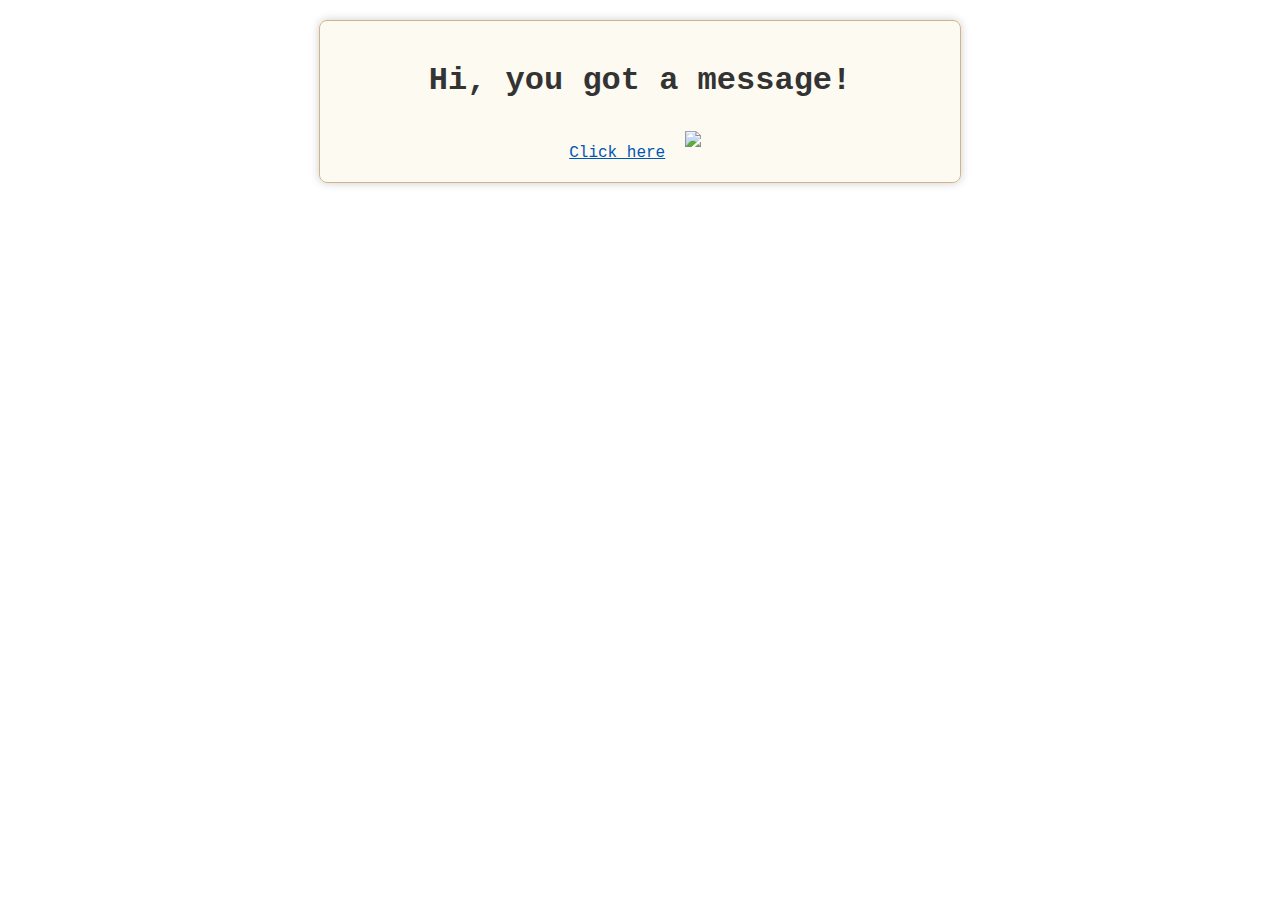
==== index.html @ fb471f65 "Update and rename index2.html to index.html" ====
<!DOCTYPE html>
<html lang="en">
<head>
    <meta charset="UTF-8">
    <meta name="viewport" content="width=device-width, initial-scale=1.0">
    <title>Happy Birthday</title>
    <style>
        body {
            font-family: 'Courier New', Courier, monospace;
            text-align: center;
/* background: url('https://cdn.pixabay.com/photo/2020/09/21/15/21/background-5590342_1280.png') no-repeat center center fixed; */
background: url('https://cdn.pixabay.com/photo/2019/02/20/10/37/pattern-4008915_1280.png') no-repeat center center fixed;
/* background: url('https://cdn.pixabay.com/photo/2024/06/25/09/41/birthday-8852344_1280.png') no-repeat center center fixed; */
            background-size: cover;
            margin: 0;
            padding: 0;
            color: #333;
        }
        #welcome, #message, #popup {
            background: rgba(255, 255, 255, 0.9); /* Slightly transparent background */
            border: 1px solid #d2b48c; /* Light tan border */
            padding: 20px;
            border-radius: 8px;
            box-shadow: 0 0 10px rgba(0,0,0,0.2);
            margin: 20px auto;
            max-width: 600px;
        }
        #welcome {
            background: rgba(253, 249, 240, 0.9); /* Very light beige */
        }
        #message {
            display: none;
        }
        #popup {
            display: none;
            position: fixed;
            top: 50%;
            left: 50%;
            transform: translate(-50%, -50%);
            z-index: 1000;
        }
        #popup button {
            margin: 10px;
            padding: 10px 20px;
            border: none;
            border-radius: 5px;
            font-size: 16px;
            cursor: pointer;
        }
        #yesButton {
            background-color: #8fbc8f; /* Light green */
            color: white;
        }
        #noButton {
            background-color: #f08080; /* Light coral */
            color: white;
        }
        #noButton {
            position: absolute;
        }
        img {
            max-width: 100px;
            margin: 10px;
        }
        .clickable {
            cursor: pointer;
            color: #0056b3;
            text-decoration: underline;
        }
        .postcard {
            background: rgba(245, 245, 220, 0.9); /* Light beige for postcard */
            border: 1px solid #d2b48c; /* Light tan border */
            padding: 20px;
            border-radius: 8px;
            margin: 20px auto;
            max-width: 600px;
            position: relative;
        }
        .stamp {
            display: inline-block;
            width: 80px;
            height: 80px;
background: url('https://www.example.com/vintage-stamp.png') no-repeat;
            background-size: cover;
            position: absolute;
            top: 10px;
            right: 10px;
        }
    </style>
</head>
<body>
    <!-- Initial Page -->
    <div id="welcome" class="postcard">
        <div class="stamp"></div>
        <h1>Hi, you got a message!</h1>
        <span class="clickable" id="clickHere">Click here</span>
<img src="https://www.example.com/love-heart.png">
    </div>
 
    <!-- Message Page -->
    <div id="message" class="postcard">
        <div class="stamp"></div>
        <h2>Hey love, there's a special note just for you!</h2>
        <h1>HAPPY BIRTHDAY LOVE</h1>
        <p id="intro">Hey dear... <span class="clickable" id="showMore">Show More</span></p>
        <p id="fullMessage" style="display: none;">
            Hey babe, you're truly one of a kind. I've never met anyone as sweet and caring as you.
            Every guy I meet just doesn't compare to you. You always make me feel so special, and I appreciate everything you do.
            I know life's been throwing curveballs at you lately, but I'm here rooting for you, hoping you get all the goodness you deserve.
            Happy Birthday, my love! You're going places, maybe not now, but I believe in you. Your happiness is my happiness, just like you want the best for me.
            Sending you all my love and flirty vibes on your special day! 💖🎉🌟 And if your TL disturbs you on your special day, I'll kick his butt out for sure! 😄🎂👊
        </p>
        <button id="showPopup">Show Popup</button>
    </div>
 
    <!-- Popup -->
    <div id="popup">
        <p>I hope this brings a smile on your face!</p>
        <button id="yesButton">Yes</button>
        <button id="noButton">No</button>
    </div>
 
    <!-- Favorite Song Content -->
    <div id="favoriteSong" style="display: none;">
        <h2>Enjoy Your Favorite Song!</h2>
        <audio controls autoplay>
            <source src="path_to_your_song.mp3" type="audio/mpeg">
            Your browser does not support the audio element.
        </audio>
    </div>
 
    <!-- JavaScript for Interactivity -->
    <script>
        // Show message section when "Click here" is clicked
        document.getElementById('clickHere').addEventListener('click', () => {
            document.getElementById('welcome').style.display = 'none';
            document.getElementById('message').style.display = 'block';
        });
 
        // Show full message when "Show More" is clicked
        document.getElementById('showMore').addEventListener('click', () => {
            document.getElementById('fullMessage').style.display = 'block';
            document.getElementById('showMore').style.display = 'none';
        });
 
        // Show popup when "Show Popup" button is clicked
        document.getElementById('showPopup').addEventListener('click', () => {
            document.getElementById('popup').style.display = 'block';
        });
 
        // Hide popup and redirect to favorite song when "Yes" button is clicked
        document.getElementById('yesButton').addEventListener('click', () => {
            document.getElementById('popup').style.display = 'none';
            document.getElementById('message').style.display = 'none';
            document.getElementById('favoriteSong').style.display = 'block';
        });
 
        // Function to move "No" button only when the mouse is close to it
        function moveNoButton(event) {
            const noButton = document.getElementById('noButton');
            const popupRect = document.getElementById('popup').getBoundingClientRect();
 
            const offsetX = 20;
            const offsetY = 20;
            let x = event.clientX - popupRect.left - noButton.offsetWidth / 2 + offsetX;
let y = event.clientY - popupRect.top - noButton.offsetHeight / 2 + offsetY;
 
            // Ensure the button stays within the popup area
            x = Math.max(offsetX, Math.min(popupRect.width - noButton.offsetWidth - offsetX, x));
            y = Math.max(offsetY, Math.min(popupRect.height - noButton.offsetHeight - offsetY, y));
 
noButton.style.position = 'absolute';
noButton.style.left = `${x}px`;
noButton.style.top = `${y}px`;
        }
 
        // Add event listener to move "No" button only when clicked
        let isMovingNoButton = false;
        document.getElementById('noButton').addEventListener('mousedown', () => {
            isMovingNoButton = true;
            document.addEventListener('mousemove', moveNoButton);
        });
 
        // Stop moving "No" button when mouse is released
        document.addEventListener('mouseup', () => {
            if (isMovingNoButton) {
                document.removeEventListener('mousemove', moveNoButton);
                isMovingNoButton = false;
            }
        });
    </script>
</body>
</html>
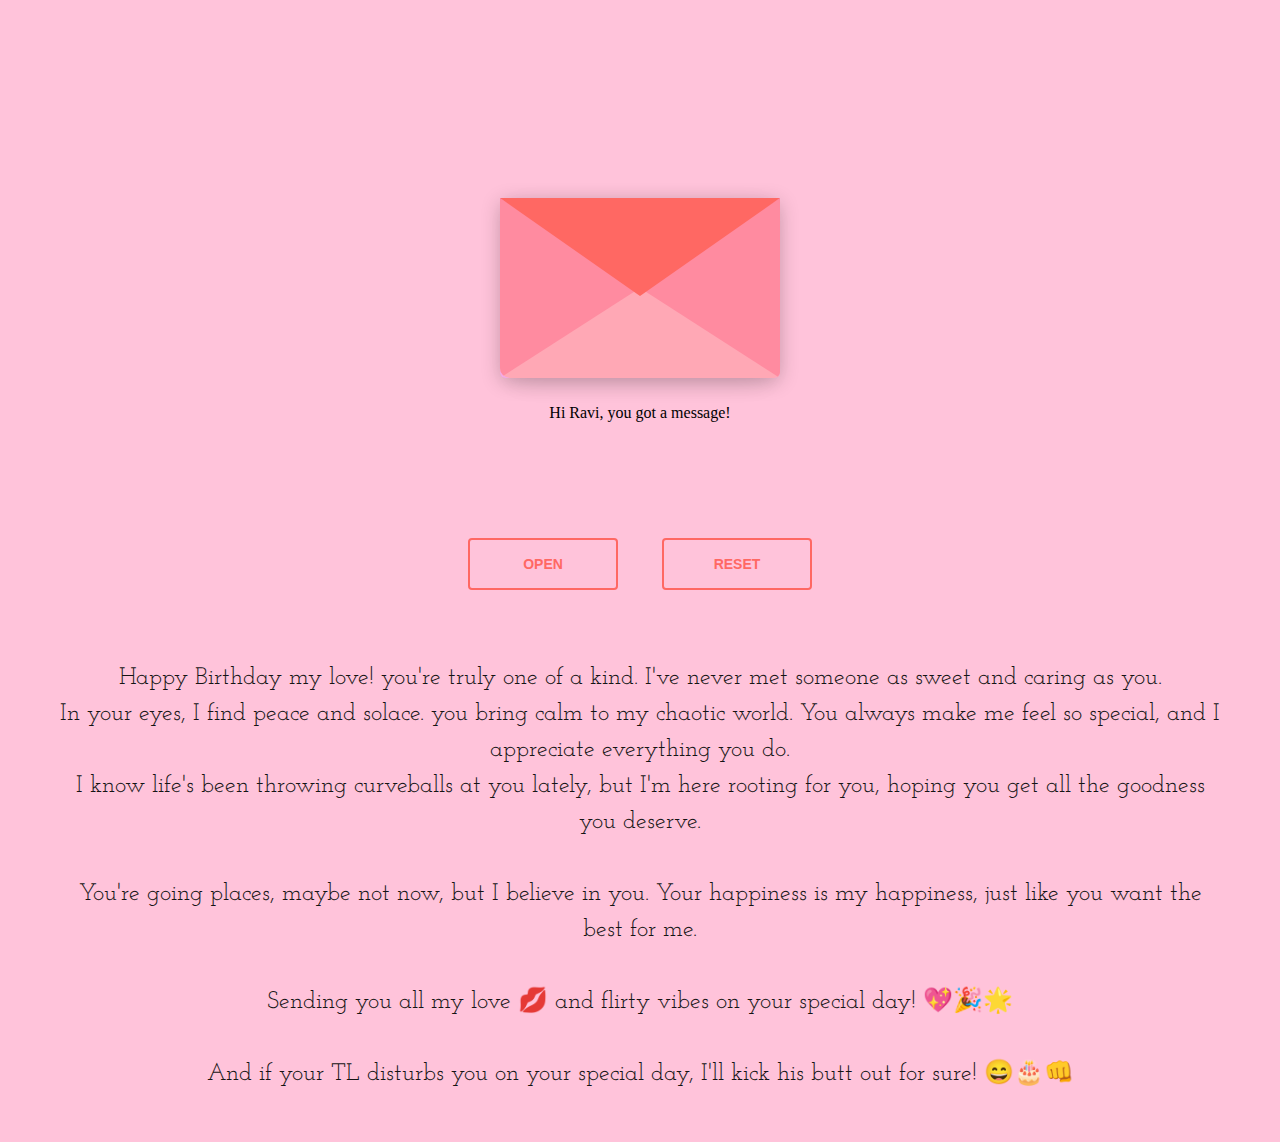
==== commit 2caee9be: "Update index.html" ====
--- a/index.html
+++ b/index.html
@@ -1,193 +1,49 @@
 <!DOCTYPE html>
-<html lang="en">
-<head>
-    <meta charset="UTF-8">
-    <meta name="viewport" content="width=device-width, initial-scale=1.0">
-    <title>Happy Birthday</title>
-    <style>
-        body {
-            font-family: 'Courier New', Courier, monospace;
-            text-align: center;
-/* background: url('https://cdn.pixabay.com/photo/2020/09/21/15/21/background-5590342_1280.png') no-repeat center center fixed; */
-background: url('https://cdn.pixabay.com/photo/2019/02/20/10/37/pattern-4008915_1280.png') no-repeat center center fixed;
-/* background: url('https://cdn.pixabay.com/photo/2024/06/25/09/41/birthday-8852344_1280.png') no-repeat center center fixed; */
-            background-size: cover;
-            margin: 0;
-            padding: 0;
-            color: #333;
-        }
-        #welcome, #message, #popup {
-            background: rgba(255, 255, 255, 0.9); /* Slightly transparent background */
-            border: 1px solid #d2b48c; /* Light tan border */
-            padding: 20px;
-            border-radius: 8px;
-            box-shadow: 0 0 10px rgba(0,0,0,0.2);
-            margin: 20px auto;
-            max-width: 600px;
-        }
-        #welcome {
-            background: rgba(253, 249, 240, 0.9); /* Very light beige */
-        }
-        #message {
-            display: none;
-        }
-        #popup {
-            display: none;
-            position: fixed;
-            top: 50%;
-            left: 50%;
-            transform: translate(-50%, -50%);
-            z-index: 1000;
-        }
-        #popup button {
-            margin: 10px;
-            padding: 10px 20px;
-            border: none;
-            border-radius: 5px;
-            font-size: 16px;
-            cursor: pointer;
-        }
-        #yesButton {
-            background-color: #8fbc8f; /* Light green */
-            color: white;
-        }
-        #noButton {
-            background-color: #f08080; /* Light coral */
-            color: white;
-        }
-        #noButton {
-            position: absolute;
-        }
-        img {
-            max-width: 100px;
-            margin: 10px;
-        }
-        .clickable {
-            cursor: pointer;
-            color: #0056b3;
-            text-decoration: underline;
-        }
-        .postcard {
-            background: rgba(245, 245, 220, 0.9); /* Light beige for postcard */
-            border: 1px solid #d2b48c; /* Light tan border */
-            padding: 20px;
-            border-radius: 8px;
-            margin: 20px auto;
-            max-width: 600px;
-            position: relative;
-        }
-        .stamp {
-            display: inline-block;
-            width: 80px;
-            height: 80px;
-background: url('https://www.example.com/vintage-stamp.png') no-repeat;
-            background-size: cover;
-            position: absolute;
-            top: 10px;
-            right: 10px;
-        }
-    </style>
-</head>
-<body>
-    <!-- Initial Page -->
-    <div id="welcome" class="postcard">
-        <div class="stamp"></div>
-        <h1>Hi, you got a message!</h1>
-        <span class="clickable" id="clickHere">Click here</span>
-<img src="https://www.example.com/love-heart.png">
-    </div>
- 
-    <!-- Message Page -->
-    <div id="message" class="postcard">
-        <div class="stamp"></div>
-        <h2>Hey love, there's a special note just for you!</h2>
-        <h1>HAPPY BIRTHDAY LOVE</h1>
-        <p id="intro">Hey dear... <span class="clickable" id="showMore">Show More</span></p>
-        <p id="fullMessage" style="display: none;">
-            Hey babe, you're truly one of a kind. I've never met anyone as sweet and caring as you.
-            Every guy I meet just doesn't compare to you. You always make me feel so special, and I appreciate everything you do.
-            I know life's been throwing curveballs at you lately, but I'm here rooting for you, hoping you get all the goodness you deserve.
-            Happy Birthday, my love! You're going places, maybe not now, but I believe in you. Your happiness is my happiness, just like you want the best for me.
-            Sending you all my love and flirty vibes on your special day! 💖🎉🌟 And if your TL disturbs you on your special day, I'll kick his butt out for sure! 😄🎂👊
-        </p>
-        <button id="showPopup">Show Popup</button>
-    </div>
- 
-    <!-- Popup -->
-    <div id="popup">
-        <p>I hope this brings a smile on your face!</p>
-        <button id="yesButton">Yes</button>
-        <button id="noButton">No</button>
-    </div>
- 
-    <!-- Favorite Song Content -->
-    <div id="favoriteSong" style="display: none;">
-        <h2>Enjoy Your Favorite Song!</h2>
-        <audio controls autoplay>
-            <source src="path_to_your_song.mp3" type="audio/mpeg">
-            Your browser does not support the audio element.
-        </audio>
-    </div>
- 
-    <!-- JavaScript for Interactivity -->
-    <script>
-        // Show message section when "Click here" is clicked
-        document.getElementById('clickHere').addEventListener('click', () => {
-            document.getElementById('welcome').style.display = 'none';
-            document.getElementById('message').style.display = 'block';
-        });
- 
-        // Show full message when "Show More" is clicked
-        document.getElementById('showMore').addEventListener('click', () => {
-            document.getElementById('fullMessage').style.display = 'block';
-            document.getElementById('showMore').style.display = 'none';
-        });
- 
-        // Show popup when "Show Popup" button is clicked
-        document.getElementById('showPopup').addEventListener('click', () => {
-            document.getElementById('popup').style.display = 'block';
-        });
- 
-        // Hide popup and redirect to favorite song when "Yes" button is clicked
-        document.getElementById('yesButton').addEventListener('click', () => {
-            document.getElementById('popup').style.display = 'none';
-            document.getElementById('message').style.display = 'none';
-            document.getElementById('favoriteSong').style.display = 'block';
-        });
- 
-        // Function to move "No" button only when the mouse is close to it
-        function moveNoButton(event) {
-            const noButton = document.getElementById('noButton');
-            const popupRect = document.getElementById('popup').getBoundingClientRect();
- 
-            const offsetX = 20;
-            const offsetY = 20;
-            let x = event.clientX - popupRect.left - noButton.offsetWidth / 2 + offsetX;
-let y = event.clientY - popupRect.top - noButton.offsetHeight / 2 + offsetY;
- 
-            // Ensure the button stays within the popup area
-            x = Math.max(offsetX, Math.min(popupRect.width - noButton.offsetWidth - offsetX, x));
-            y = Math.max(offsetY, Math.min(popupRect.height - noButton.offsetHeight - offsetY, y));
- 
-noButton.style.position = 'absolute';
-noButton.style.left = `${x}px`;
-noButton.style.top = `${y}px`;
-        }
- 
-        // Add event listener to move "No" button only when clicked
-        let isMovingNoButton = false;
-        document.getElementById('noButton').addEventListener('mousedown', () => {
-            isMovingNoButton = true;
-            document.addEventListener('mousemove', moveNoButton);
-        });
- 
-        // Stop moving "No" button when mouse is released
-        document.addEventListener('mouseup', () => {
-            if (isMovingNoButton) {
-                document.removeEventListener('mousemove', moveNoButton);
-                isMovingNoButton = false;
-            }
-        });
-    </script>
-</body>
+<html>
+    <head>
+        <meta charset="UTF-8">
+        <meta name="viewport" content="width=device-width, initial-scale=1">
+        <link href="index.css" rel="stylesheet">
+        <link href="" rel="stylesheet">
+        <link rel="preconnect" href="https://fonts.googleapis.com">
+<link rel="preconnect" href="https://fonts.gstatic.com" crossorigin>
+<link href="https://fonts.googleapis.com/css2?family=Caveat&family=Josefin+Slab:ital,wght@0,100..700;1,100..700&family=Satisfy&family=Ubuntu:ital,wght@0,300;0,400;0,500;0,700;1,300;1,400;1,500;1,700&display=swap" rel="stylesheet">
+<script src="https://ajax.googleapis.com/ajax/libs/jquery/3.6.1/jquery.min.js"></script>
+        <title>HBDRAVI</title>
+    </head>
+    <body>
+        <div>
+           
+        </div>
+        <div class="envelope-wrapper">
+            <div id="envelope" class="close">
+                <div class="front flap"></div>
+                <div class="front pocket"></div>
+                <div class="letter">
+                    <p class="words line1">Happy Birthday, my love!</p>
+                    <!-- <p class="words line2">I hoping you get all the goodness you deserve.</p> -->
+                    <p class="words line2">Your happiness is my happiness,     </p>
+                    <p class="words line3">just like you want the best for me </p>
+                    <p class="words line4">I❤️U Paapa!</p>
+                </div>
+                <div class="hearts">
+                    <div class="heart a1"></div>
+                    <div class="heart a2"></div>
+                    <div class="heart a3"></div>
+                </div>
+            </div>
+        </div>
+        <div class="reset">
+            <p>Hi Ravi, you got a message!</p>
+            <button id="open">Open</button>
+            <button id="reset">Reset</button>
+        </div>
+        <h1 class="message"> Happy Birthday my love! you're truly one of a kind. I've never met someone as sweet and caring as you.<br>
+            In your eyes, I find peace and solace. you bring calm to my chaotic world.
+            You always make me feel so special,&nbspand I appreciate everything you do.<br>
+            I know life's been throwing curveballs at you lately, but I'm here rooting for you, hoping you get all the goodness you deserve.<br><br>
+            You're going places, maybe not now, but I believe in you. Your happiness is my happiness, just like you want the best for me.<br><br>
+            Sending you all my love 💋 and flirty vibes on your special day! 💖🎉🌟<br><br> And if your TL disturbs you on your special day, I'll kick his butt out for sure! 😄🎂👊</h1>
+        <script src="index.js"></script>
+    </body>
 </html>
--- a/index.css
+++ b/index.css
@@ -0,0 +1,241 @@
+body {
+    background-color: #ffc3da;
+}
+
+.envelope-wrapper {
+    height: 380px;
+}
+
+#envelope {
+    position: relative;
+    height: 180px;
+    width: 280px;
+    border-bottom-left-radius: 6px;
+    border-bottom-right-radius: 6px;
+    margin-left: auto;
+    margin-right: auto;
+    top: 50%;
+    background-color: #f7aaec;
+    box-shadow: 0 4px 20px rgba(0, 0, 0, 0.2);
+}
+
+#envelope:hover {
+    cursor: pointer;
+}
+
+.front {
+    position: absolute;
+    width: 0;
+    height: 0;
+    z-index: 3;
+}
+
+.flap {
+    border-top: 98px solid #FF6863;
+    border-left: 140px solid transparent;
+    border-right: 140px solid transparent;
+    border-bottom: 82px solid transparent;
+    transform-origin: top;
+}
+
+.pocket {
+    border-left: 140px solid #FF8BA0;
+    border-right: 140px solid #FF8BA0;
+    border-bottom: 90px solid #FFA8B5;
+    border-top: 90px solid transparent;
+    border-bottom-left-radius: 10px;
+    border-bottom-right-radius: 6px;
+}
+
+.letter {
+    position: relative;
+    background-color: white;
+    width: 90%;
+    height: 95%;
+    top: 5%;
+    border-radius: 10px;
+    box-shadow: 0 2px 26px rgba(0, 0, 0, .12);
+    margin-left: auto;
+    margin-right: auto;
+}
+
+.letter:after {
+    content: "";
+    position: absolute;
+    top: 0;
+    bottom: 0;
+    left: 0;
+    right: 0;
+}
+
+.words {
+    position: absolute;
+    left: 8%;
+    width: 90%;
+    height: 14%;
+    font-size: 15px;
+    font-family: "Josefin Slab", serif;;
+    color: black;
+}
+
+.line1 {
+    top: 8%;
+}
+.line2 {
+    top: 27%;
+}
+.line3 {
+    top: 39%;
+    text-align: center;
+}
+.line4 {
+    top: 58%;
+    text-align: center;
+}
+
+.open .flap {
+    transform: rotatex(180deg);
+    transition: transform 0.4s ease, z-index 0.6s;
+    z-index: 1;
+}
+
+.close .flap {
+    transform: rotatex(0deg);
+    transition: transform 0.4s 0.6s ease, z-index 1s;
+    z-index: 5;
+}
+
+.open .letter {
+    transform: translatey(-80px);
+    transition: transform 0.4s 0.6s ease, z-index 0.6s;
+    z-index: 2;
+}
+
+.close .letter {
+    transform: translatey(0deg);
+    transition: transform 0.4s ease, z-index 1s;
+    z-index: 1;
+}
+
+.hearts {
+    position: absolute;
+    top: 90px;
+    left: 0;
+    right: 0;
+    z-index: 2;
+}
+
+.heart {
+    position: absolute;
+    bottom: 0;
+    right: 10%;
+}
+
+.heart:before, .heart:after {
+    position: absolute;
+    content: "";
+    background: #d00000;
+    width: 50px;
+    height: 80px;
+    left: 50px;
+    top: 0;
+    border-radius: 50px 50px 0 0;
+    transform: rotate(-45deg);
+    transform-origin: 0 100%;
+}
+
+.heart:after {
+    left: 0;
+    transform: rotate(45deg);
+    transform-origin: 100% 100%;
+}
+
+.close .heart {
+    opacity: 0;
+    animation: none;
+}
+
+.a1 {
+    left: 20%;
+    transform: scale(0.6);
+    opacity: 1;
+    animation: slideUp 4s linear 1, sideSway 2s  ease-in-out 4 alternate;
+    animation-fill-mode: forwards;
+    animation-delay: 0.7s;
+}
+.a2 {
+    left: 55%;
+    transform: scale(1);
+    opacity: 1;
+    animation: slideUp 5s linear 1, sideSway 4s  ease-in-out 2 alternate;
+    animation-fill-mode: forwards;
+    animation-delay: 0.7s;
+}
+.a3 {
+    left: 10%;
+    transform: scale(0.8);
+    opacity: 1;
+    animation: slideUp 7s linear 1, sideSway 2s  ease-in-out 6 alternate;
+    animation-fill-mode: forwards;
+    animation-delay: 0.7s;
+}
+
+@keyframes slideUp {
+    0% {
+       top: 0;
+    }
+    100% {
+        top: -600px;
+    }
+}
+
+@keyframes sideSway {
+    0% {
+        margin-left: 0px;
+    }
+    100% {
+        margin-left: 50px;
+    }
+}
+
+.reset {
+    text-align: center;
+}
+
+.reset button {
+    font-weight: 800;
+    font-style: normal;
+    transition: all 0.1s linear;
+    background-color: transparent;
+    border: solid 2px #FF6863;
+    border-radius: 4px;
+    color: #FF6863;
+    display: inline-block;
+    font-size: 14px;
+    text-transform: uppercase;
+    margin: 20px;
+    margin-top: 100px;
+    padding: 10px;
+    line-height: 2em;
+    text-decoration: none;
+    min-width: 150px;
+    outline: none;
+}
+
+.reset button:hover {
+    background-color: #FF6863;
+    cursor: pointer;
+    color: white;
+}
+
+.message {
+    text-align: center;
+    font-family: "Josefin Slab", serif;
+    font-weight: 400;
+    font-style: normal;
+    margin: 50px;
+    font-size: 24px;
+    line-height: 1.5;
+    color:rgb(20, 20, 20);
+}
+
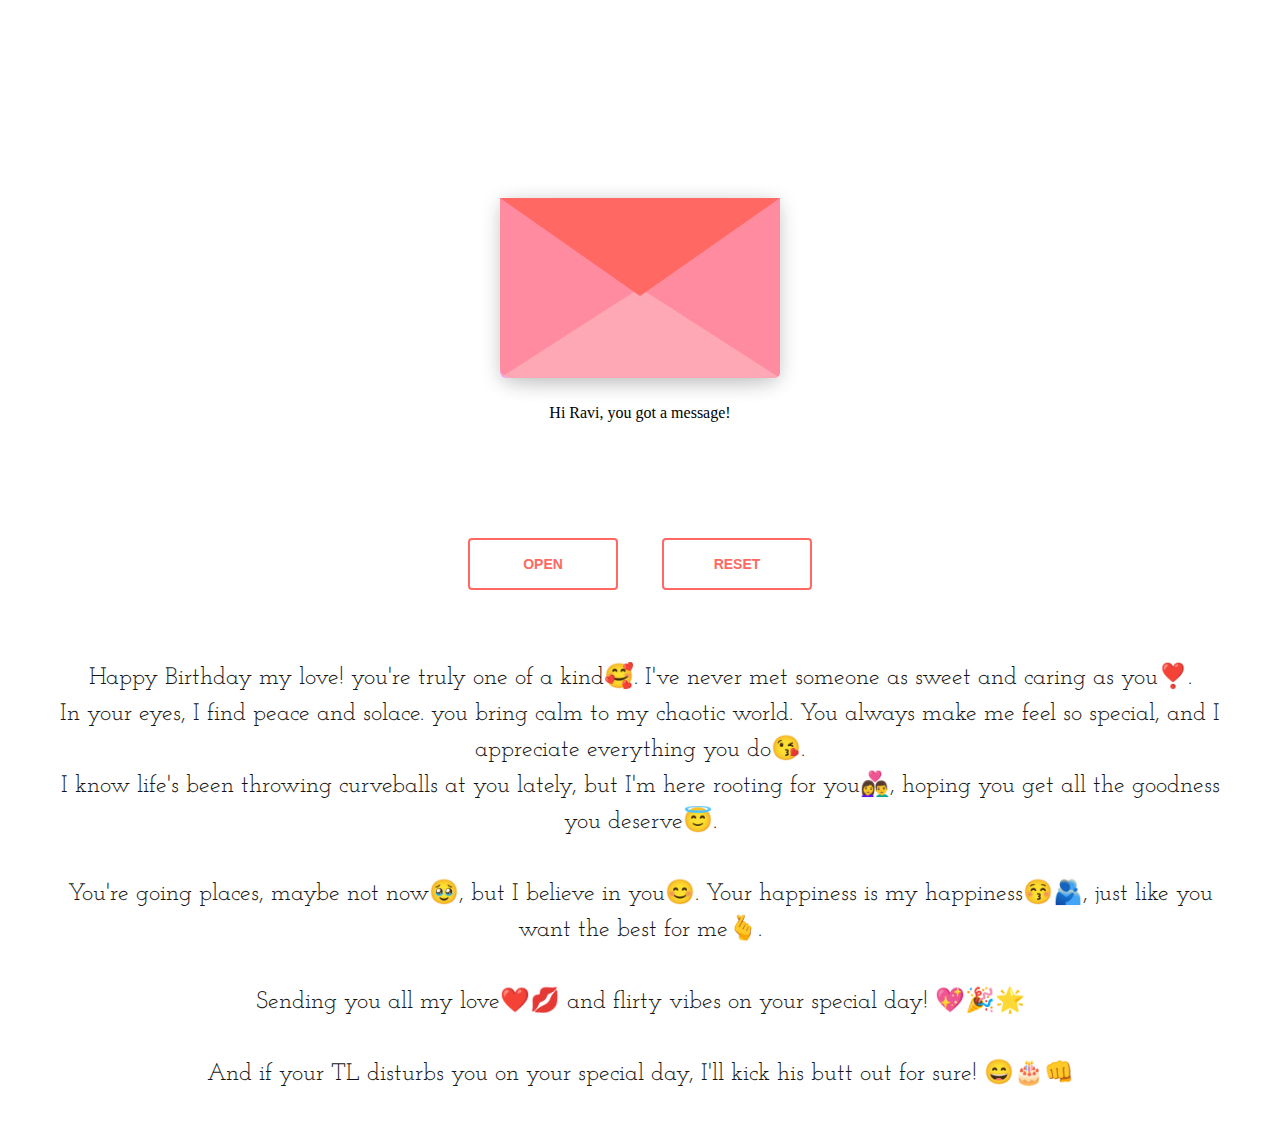
==== commit b74dfaa5: "Update index.html" ====
--- a/index.html
+++ b/index.html
@@ -5,6 +5,11 @@
         <meta name="viewport" content="width=device-width, initial-scale=1">
         <link href="index.css" rel="stylesheet">
         <link href="" rel="stylesheet">
+        <style>
+            body {
+background: url('https://cdn.pixabay.com/photo/2017/01/07/00/05/paper-1959384_1280.jpg') no-repeat center center fixed;
+            }
+        </style>
         <link rel="preconnect" href="https://fonts.googleapis.com">
 <link rel="preconnect" href="https://fonts.gstatic.com" crossorigin>
 <link href="https://fonts.googleapis.com/css2?family=Caveat&family=Josefin+Slab:ital,wght@0,100..700;1,100..700&family=Satisfy&family=Ubuntu:ital,wght@0,300;0,400;0,500;0,700;1,300;1,400;1,500;1,700&display=swap" rel="stylesheet">
@@ -20,11 +25,10 @@
                 <div class="front flap"></div>
                 <div class="front pocket"></div>
                 <div class="letter">
-                    <p class="words line1">Happy Birthday, my love!</p>
-                    <!-- <p class="words line2">I hoping you get all the goodness you deserve.</p> -->
-                    <p class="words line2">Your happiness is my happiness,     </p>
-                    <p class="words line3">just like you want the best for me </p>
-                    <p class="words line4">I❤️U Paapa!</p>
+                    <p class="words line1">Happy Birthday To...</p>
+                    <p class="words line2">My Love. My Soulmate. My BestFriend.</p>
+                    <p class="words line3">My Today, Tomorrow & Always.</p>
+                    <p class="words line4">My Everything💕</p>
                 </div>
                 <div class="hearts">
                     <div class="heart a1"></div>
@@ -38,12 +42,12 @@
             <button id="open">Open</button>
             <button id="reset">Reset</button>
         </div>
-        <h1 class="message"> Happy Birthday my love! you're truly one of a kind. I've never met someone as sweet and caring as you.<br>
+        <h1 class="message"> Happy Birthday my love! you're truly one of a kind🥰. I've never met someone as sweet and caring as you❣️.<br>
             In your eyes, I find peace and solace. you bring calm to my chaotic world.
-            You always make me feel so special,&nbspand I appreciate everything you do.<br>
-            I know life's been throwing curveballs at you lately, but I'm here rooting for you, hoping you get all the goodness you deserve.<br><br>
-            You're going places, maybe not now, but I believe in you. Your happiness is my happiness, just like you want the best for me.<br><br>
-            Sending you all my love 💋 and flirty vibes on your special day! 💖🎉🌟<br><br> And if your TL disturbs you on your special day, I'll kick his butt out for sure! 😄🎂👊</h1>
+            You always make me feel so special,&nbspand I appreciate everything you do😘.<br>
+            I know life's been throwing curveballs at you lately, but I'm here rooting for you👩‍❤️‍👨, hoping you get all the goodness you deserve😇.<br><br>
+            You're going places, maybe not now🥹, but I believe in you😊. Your happiness is my happiness😚🫂, just like you want the best for me🫰.<br><br>
+            Sending you all my love❤️💋 and flirty vibes on your special day! 💖🎉🌟<br><br> And if your TL disturbs you on your special day, I'll kick his butt out for sure! 😄🎂👊</h1>
         <script src="index.js"></script>
     </body>
 </html>
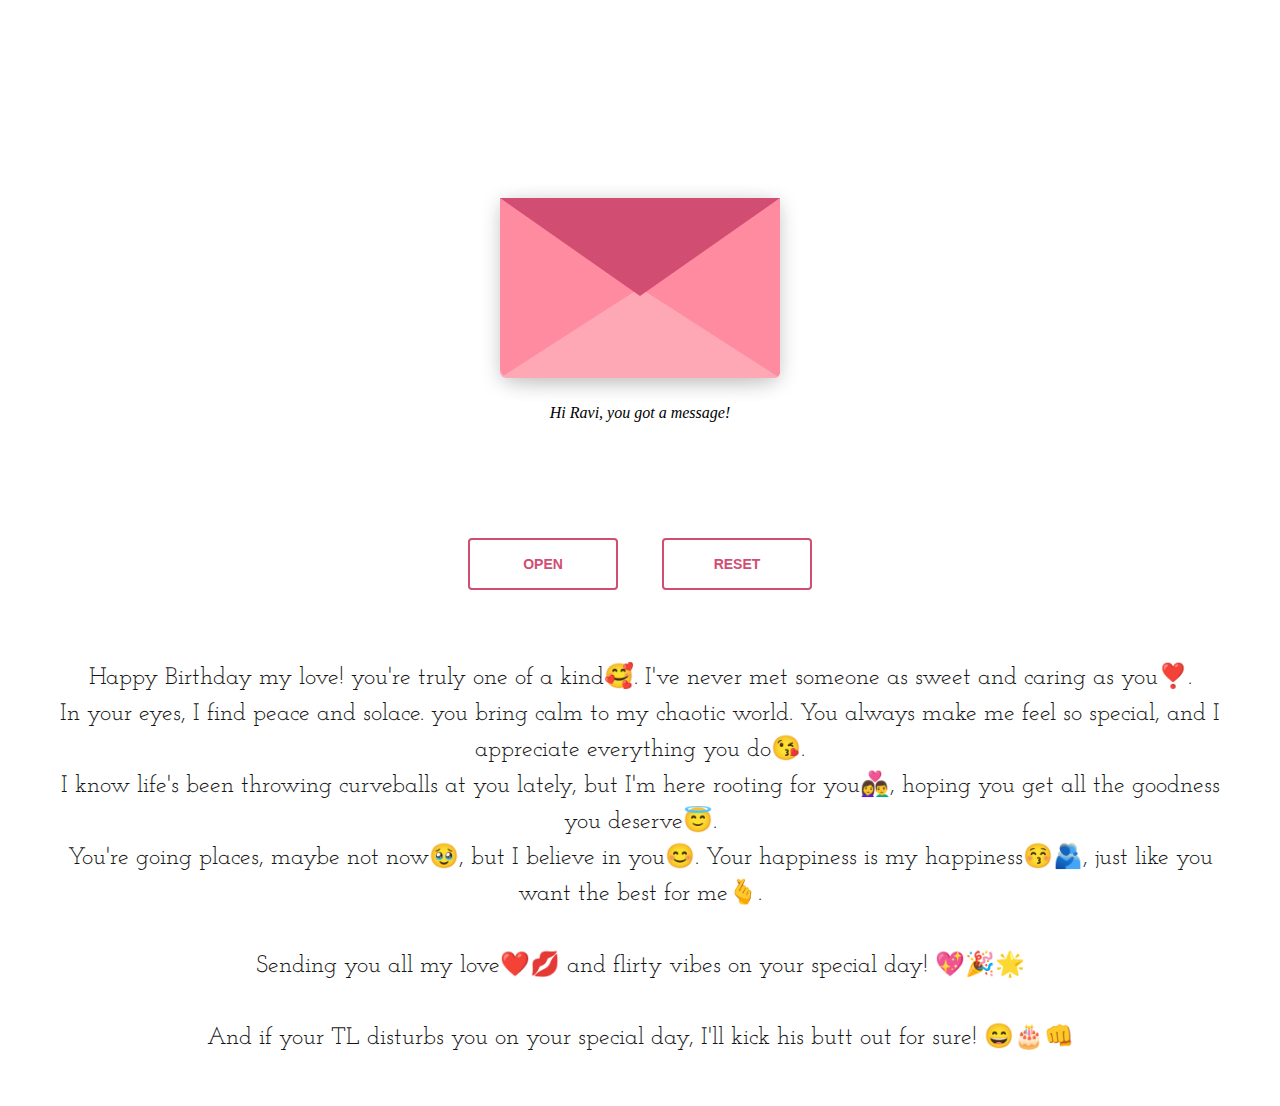
==== commit a8833a1d: "Update index.html" ====
--- a/index.html
+++ b/index.html
@@ -45,7 +45,7 @@
         <h1 class="message"> Happy Birthday my love! you're truly one of a kind🥰. I've never met someone as sweet and caring as you❣️.<br>
             In your eyes, I find peace and solace. you bring calm to my chaotic world.
             You always make me feel so special,&nbspand I appreciate everything you do😘.<br>
-            I know life's been throwing curveballs at you lately, but I'm here rooting for you👩‍❤️‍👨, hoping you get all the goodness you deserve😇.<br><br>
+            I know life's been throwing curveballs at you lately, but I'm here rooting for you👩‍❤️‍👨, hoping you get all the goodness you deserve😇.<br>
             You're going places, maybe not now🥹, but I believe in you😊. Your happiness is my happiness😚🫂, just like you want the best for me🫰.<br><br>
             Sending you all my love❤️💋 and flirty vibes on your special day! 💖🎉🌟<br><br> And if your TL disturbs you on your special day, I'll kick his butt out for sure! 😄🎂👊</h1>
         <script src="index.js"></script>
--- a/index.css
+++ b/index.css
@@ -1,5 +1,5 @@
 body {
-    background-color: #ffc3da;
+    background-color: #FEF2F4;
 }
 
 .envelope-wrapper {
@@ -15,7 +15,7 @@
     margin-left: auto;
     margin-right: auto;
     top: 50%;
-    background-color: #f7aaec;
+    background-color: #F7B5CA;
     box-shadow: 0 4px 20px rgba(0, 0, 0, 0.2);
 }
 
@@ -31,7 +31,7 @@
 }
 
 .flap {
-    border-top: 98px solid #FF6863;
+    border-top: 98px solid #D14D72;
     border-left: 140px solid transparent;
     border-right: 140px solid transparent;
     border-bottom: 82px solid transparent;
@@ -70,27 +70,37 @@
 
 .words {
     position: absolute;
-    left: 8%;
+    left: 7%;
+    right: 7%;
     width: 90%;
-    height: 14%;
-    font-size: 15px;
+    height: 11%;
+    font-size: 13px;
+    text-align: center;
     font-family: "Josefin Slab", serif;;
     color: black;
+    
 }
 
 .line1 {
+    font-weight: 1000 ;
     top: 8%;
-}
+    text-align: left;
+}
+
 .line2 {
-    top: 27%;
+    top: 25%;
+    font-weight: 500;
+    
 }
 .line3 {
     top: 39%;
     text-align: center;
+    font-weight: 500;
 }
 .line4 {
     top: 58%;
     text-align: center;
+    font-weight: 600;
 }
 
 .open .flap {
@@ -200,6 +210,9 @@
 
 .reset {
     text-align: center;
+    font-style: oblique;
+    font-display: auto;
+    
 }
 
 .reset button {
@@ -207,9 +220,9 @@
     font-style: normal;
     transition: all 0.1s linear;
     background-color: transparent;
-    border: solid 2px #FF6863;
+    border: solid 2px #D14D72;
     border-radius: 4px;
-    color: #FF6863;
+    color: #D14D72;
     display: inline-block;
     font-size: 14px;
     text-transform: uppercase;
@@ -223,7 +236,7 @@
 }
 
 .reset button:hover {
-    background-color: #FF6863;
+    background-color: #D14D72;
     cursor: pointer;
     color: white;
 }
